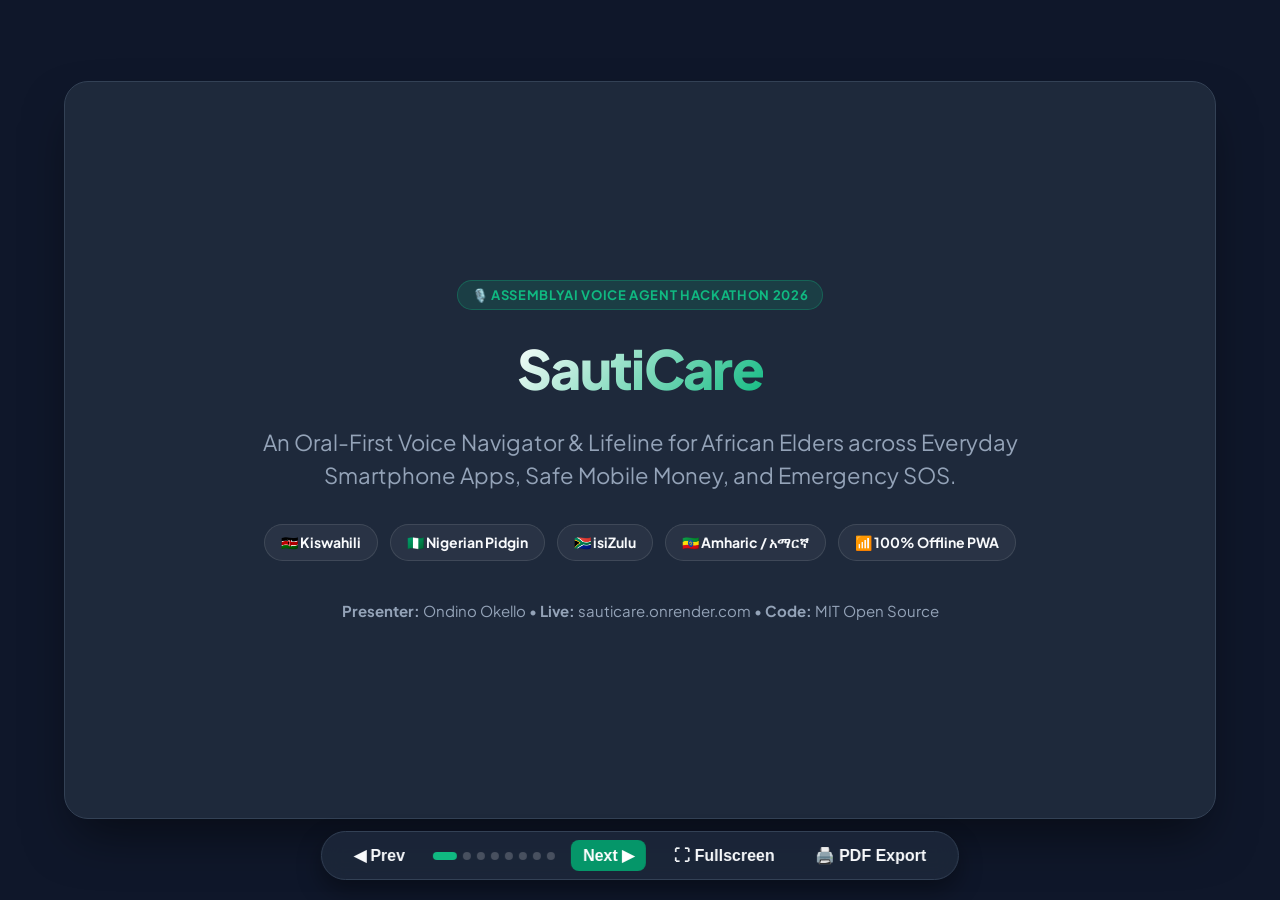
==== static/slides.html @ 6f5b7d05 "Add interactive 8-slide presentation deck at /slides with PDF export" ====
<!DOCTYPE html>
<html lang="en">
<head>
  <meta charset="UTF-8">
  <meta name="viewport" content="width=device-width, initial-scale=1.0">
  <title>SautiCare — Hackathon Pitch Deck (AssemblyAI)</title>
  <link rel="preconnect" href="https://fonts.googleapis.com">
  <link rel="preconnect" href="https://fonts.gstatic.com" crossorigin>
  <link href="https://fonts.googleapis.com/css2?family=Plus+Jakarta+Sans:wght@400;600;700;800;900&display=swap" rel="stylesheet">
  <style>
    :root {
      --primary: #059669;
      --primary-light: #10B981;
      --primary-dark: #047857;
      --bg: #0F172A;
      --surface: #1E293B;
      --surface-border: #334155;
      --text: #F8FAFC;
      --text-muted: #94A3B8;
      --accent-gold: #F59E0B;
      --accent-red: #EF4444;
      --accent-blue: #3B82F6;
    }

    * {
      box-sizing: border-box;
      margin: 0;
      padding: 0;
    }

    body {
      font-family: 'Plus Jakarta Sans', sans-serif;
      background: var(--bg);
      color: var(--text);
      overflow: hidden;
      height: 100vh;
      width: 100vw;
      user-select: none;
    }

    /* Deck Layout */
    .deck-container {
      position: relative;
      width: 100vw;
      height: 100vh;
      display: flex;
      align-items: center;
      justify-content: center;
    }

    .slide {
      display: none;
      width: 90vw;
      max-width: 1200px;
      height: 82vh;
      background: var(--surface);
      border: 1px solid var(--surface-border);
      border-radius: 24px;
      padding: 48px 56px;
      box-shadow: 0 25px 50px -12px rgba(0, 0, 0, 0.5);
      position: relative;
      flex-direction: column;
      justify-content: space-between;
      animation: fadeIn 0.3s ease-out;
    }

    .slide.active {
      display: flex;
    }

    @keyframes fadeIn {
      from { opacity: 0; transform: translateY(8px); }
      to { opacity: 1; transform: translateY(0); }
    }

    /* Header */
    .slide-header {
      display: flex;
      justify-content: space-between;
      align-items: flex-start;
      border-bottom: 1px solid var(--surface-border);
      padding-bottom: 18px;
      margin-bottom: 24px;
    }

    .tag-badge {
      display: inline-flex;
      align-items: center;
      gap: 6px;
      padding: 6px 14px;
      background: rgba(16, 185, 129, 0.15);
      border: 1px solid rgba(16, 185, 129, 0.3);
      color: var(--primary-light);
      border-radius: 999px;
      font-size: 13px;
      font-weight: 700;
      text-transform: uppercase;
      letter-spacing: 0.05em;
    }

    .slide-title {
      font-size: 34px;
      font-weight: 900;
      letter-spacing: -0.02em;
      color: #FFFFFF;
      margin-top: 8px;
    }

    .slide-subtitle {
      font-size: 16px;
      color: var(--text-muted);
      margin-top: 4px;
      font-weight: 500;
    }

    /* Content Area */
    .slide-body {
      flex: 1;
      display: flex;
      gap: 32px;
      align-items: stretch;
      overflow-y: auto;
    }

    /* Grids & Cards */
    .grid-2 {
      display: grid;
      grid-template-columns: 1fr 1fr;
      gap: 24px;
      width: 100%;
    }

    .grid-3 {
      display: grid;
      grid-template-columns: repeat(3, 1fr);
      gap: 20px;
      width: 100%;
    }

    .grid-4 {
      display: grid;
      grid-template-columns: repeat(4, 1fr);
      gap: 16px;
      width: 100%;
    }

    .card {
      background: rgba(15, 23, 42, 0.6);
      border: 1px solid var(--surface-border);
      border-radius: 16px;
      padding: 24px;
      display: flex;
      flex-direction: column;
      justify-content: flex-start;
      gap: 12px;
    }

    .card-icon {
      font-size: 32px;
    }

    .card-title {
      font-size: 18px;
      font-weight: 800;
      color: #FFFFFF;
    }

    .card-text {
      font-size: 14px;
      line-height: 1.6;
      color: var(--text-muted);
    }

    .stat-number {
      font-size: 44px;
      font-weight: 900;
      color: var(--primary-light);
      line-height: 1;
    }

    .stat-label {
      font-size: 14px;
      font-weight: 600;
      color: var(--text-muted);
      text-transform: uppercase;
      letter-spacing: 0.05em;
    }

    /* Architecture Diagram Box */
    .arch-box {
      width: 100%;
      background: #0B1120;
      border: 1px solid #1E293B;
      border-radius: 16px;
      padding: 20px;
      font-family: ui-monospace, monospace;
      font-size: 13px;
      line-height: 1.5;
      color: #38BDF8;
      overflow-x: auto;
      white-space: pre;
    }

    /* Hero Slide Specifics */
    .hero-slide {
      text-align: center;
      justify-content: center;
      align-items: center;
      gap: 24px;
    }

    .hero-title {
      font-size: 54px;
      font-weight: 900;
      letter-spacing: -0.03em;
      background: linear-gradient(135deg, #FFFFFF 0%, #10B981 100%);
      -webkit-background-clip: text;
      -webkit-text-fill-color: transparent;
    }

    .hero-sub {
      font-size: 22px;
      color: var(--text-muted);
      max-width: 800px;
      line-height: 1.5;
    }

    .hero-pill-row {
      display: flex;
      gap: 12px;
      flex-wrap: wrap;
      justify-content: center;
      margin-top: 8px;
    }

    .hero-pill {
      background: rgba(255, 255, 255, 0.05);
      border: 1px solid rgba(255, 255, 255, 0.1);
      padding: 8px 16px;
      border-radius: 999px;
      font-size: 14px;
      font-weight: 700;
    }

    /* Footer */
    .slide-footer {
      display: flex;
      justify-content: space-between;
      align-items: center;
      border-top: 1px solid var(--surface-border);
      padding-top: 16px;
      margin-top: 20px;
      font-size: 13px;
      color: var(--text-muted);
    }

    .footer-left {
      display: flex;
      align-items: center;
      gap: 8px;
      font-weight: 600;
    }

    .footer-right {
      display: flex;
      align-items: center;
      gap: 16px;
    }

    /* Persistent Controls Bar */
    .controls-bar {
      position: fixed;
      bottom: 20px;
      left: 50%;
      transform: translateX(-50%);
      background: rgba(30, 41, 59, 0.85);
      backdrop-filter: blur(12px);
      border: 1px solid var(--surface-border);
      border-radius: 999px;
      padding: 8px 20px;
      display: flex;
      align-items: center;
      gap: 16px;
      z-index: 100;
      box-shadow: 0 10px 25px rgba(0, 0, 0, 0.4);
    }

    .btn-ctrl {
      background: none;
      border: none;
      color: var(--text);
      font-size: 16px;
      font-weight: 700;
      cursor: pointer;
      display: flex;
      align-items: center;
      gap: 6px;
      padding: 6px 12px;
      border-radius: 8px;
      transition: background 0.2s;
    }

    .btn-ctrl:hover {
      background: rgba(255, 255, 255, 0.1);
    }

    .btn-primary-ctrl {
      background: var(--primary);
      color: white;
    }
    .btn-primary-ctrl:hover {
      background: var(--primary-light);
    }

    .progress-dots {
      display: flex;
      gap: 6px;
    }

    .dot {
      width: 8px;
      height: 8px;
      border-radius: 50%;
      background: rgba(255, 255, 255, 0.2);
      cursor: pointer;
      transition: all 0.2s;
    }

    .dot.active {
      background: var(--primary-light);
      width: 24px;
      border-radius: 4px;
    }

    /* Print / PDF Styles */
    @media print {
      body {
        overflow: visible;
        background: #FFFFFF;
        color: #0F172A;
      }
      .controls-bar {
        display: none !important;
      }
      .deck-container {
        display: block;
        height: auto;
      }
      .slide {
        display: flex !important;
        page-break-after: always;
        width: 100vw;
        height: 100vh;
        max-width: none;
        border: none;
        border-radius: 0;
        box-shadow: none;
        background: #FFFFFF;
        color: #0F172A;
        padding: 40px;
      }
      .slide-title { color: #0F172A; }
      .card { background: #F8FAFC; border-color: #E2E8F0; }
      .card-title { color: #0F172A; }
      .hero-title { background: none; -webkit-text-fill-color: #059669; }
    }
  </style>
</head>
<body>
  <div class="deck-container">

    <!-- SLIDE 1: COVER -->
    <section class="slide hero-slide active" data-index="1">
      <span class="tag-badge">🎙️ AssemblyAI Voice Agent Hackathon 2026</span>
      <h1 class="hero-title">SautiCare</h1>
      <p class="hero-sub">
        An Oral-First Voice Navigator & Lifeline for African Elders across Everyday Smartphone Apps, Safe Mobile Money, and Emergency SOS.
      </p>
      <div class="hero-pill-row">
        <span class="hero-pill">🇰🇪 Kiswahili</span>
        <span class="hero-pill">🇳🇬 Nigerian Pidgin</span>
        <span class="hero-pill">🇿🇦 isiZulu</span>
        <span class="hero-pill">🇪🇹 Amharic / አማርኛ</span>
        <span class="hero-pill">📶 100% Offline PWA</span>
      </div>
      <div style="margin-top: 16px; font-size: 15px; color: var(--text-muted);">
        <strong>Presenter:</strong> Ondino Okello &bull; <strong>Live:</strong> sauticare.onrender.com &bull; <strong>Code:</strong> MIT Open Source
      </div>
    </section>

    <!-- SLIDE 2: THE PROBLEM -->
    <section class="slide" data-index="2">
      <div class="slide-header">
        <div>
          <span class="tag-badge">The African Reality</span>
          <h2 class="slide-title">100M+ African Elders Left Behind by Touchscreens</h2>
          <p class="slide-subtitle">Rapid smartphone adoption meets an acute digital literacy & language barrier</p>
        </div>
        <div class="stat-number">100M+</div>
      </div>
      <div class="slide-body">
        <div class="grid-4">
          <div class="card">
            <span class="card-icon">🔤</span>
            <h3 class="card-title">Foreign Language & Small Text</h3>
            <p class="card-text">Interfaces are in complex technical English with tiny fonts that deteriorating eyesight cannot decipher.</p>
          </div>
          <div class="card">
            <span class="card-icon">🗣️</span>
            <h3 class="card-title">Oral-First Culture</h3>
            <p class="card-text">African seniors overwhelmingly communicate orally through voice notes, not soft-keyboard typing.</p>
          </div>
          <div class="card">
            <span class="card-icon">💸</span>
            <h3 class="card-title">Fintech Anxiety & Fraud</h3>
            <p class="card-text">Elders rely on remittances (M-Pesa, OPay) but fear sending funds to wrong numbers or falling victim to scams.</p>
          </div>
          <div class="card">
            <span class="card-icon">🚨</span>
            <h3 class="card-title">Emergency Isolation</h3>
            <p class="card-text">During sudden falls, hypertension, or illness, seniors cannot unlock phones or find contacts in time.</p>
          </div>
        </div>
      </div>
      <div class="slide-footer">
        <div class="footer-left">SautiCare Pitch Deck</div>
        <div class="footer-right">Slide 2 / 8</div>
      </div>
    </section>

    <!-- SLIDE 3: THE SOLUTION -->
    <section class="slide" data-index="3">
      <div class="slide-header">
        <div>
          <span class="tag-badge">The Solution</span>
          <h2 class="slide-title">SautiCare: Pan-African Oral Voice Assistant</h2>
          <p class="slide-subtitle">Respectful, localized voice guidance in 4 major African languages with +40% elder audio boost</p>
        </div>
      </div>
      <div class="slide-body">
        <div class="grid-2">
          <div class="card" style="border-left: 4px solid var(--primary-light);">
            <h3 class="card-title">🌍 4 Regional Linguistic Spheres</h3>
            <p class="card-text">
              • <strong>East Africa (Kiswahili):</strong> Kenya & Tanzania (Zuri, Rafiki, Daudi, Rehema)<br>
              • <strong>West Africa (Nigerian Pidgin):</strong> Nigeria (Ezinne, Abeo)<br>
              • <strong>Southern Africa (isiZulu):</strong> South Africa (Thando, Themba)<br>
              • <strong>Horn of Africa (Amharic):</strong> Ethiopia (Mekdes, Ameha)
            </p>
          </div>
          <div class="card" style="border-left: 4px solid var(--accent-gold);">
            <h3 class="card-title">👵 Culturally Grounded Honorifics</h3>
            <p class="card-text">
              Built on <em>Heshima kwa Wazee</em> (Respect for Elders). Greets elders warmly (*"Shikamoo Mzee/Mama"*, *"Kedu Elder"*, *"Sawubona Mkhulu"*, *"ጤና ይስጥልኝ አያቴ"*). Speaks calmly with slower cadence and amplified acoustics.
            </p>
          </div>
          <div class="card" style="border-left: 4px solid var(--accent-blue);">
            <h3 class="card-title">📱 Visual Confirmation & OS Deep-Linking</h3>
            <p class="card-text">
              Every voice interaction produces high-contrast, step-by-step visual cards and direct OS actions: launching WhatsApp, dialing USSD, or enlarging system fonts.
            </p>
          </div>
          <div class="card" style="border-left: 4px solid var(--primary);">
            <h3 class="card-title">📶 Zero-Data Rural Resilience (PWA)</h3>
            <p class="card-text">
              When mobile data drops to 0MB, SautiCare automatically falls back to hardware GSM dialing and pre-cached offline guides—guaranteeing 24/7 lifeline access.
            </p>
          </div>
        </div>
      </div>
      <div class="slide-footer">
        <div class="footer-left">SautiCare Pitch Deck</div>
        <div class="footer-right">Slide 3 / 8</div>
      </div>
    </section>

    <!-- SLIDE 4: CORE CAPABILITIES -->
    <section class="slide" data-index="4">
      <div class="slide-header">
        <div>
          <span class="tag-badge">Product Features</span>
          <h2 class="slide-title">Everyday Smartphone Empowerment</h2>
          <p class="slide-subtitle">Solving the 5 most frequent friction points for African seniors</p>
        </div>
      </div>
      <div class="slide-body">
        <div class="grid-3">
          <div class="card">
            <span class="card-icon">💬</span>
            <h3 class="card-title">WhatsApp Voice Notes</h3>
            <p class="card-text">Step-by-step oral guide on opening chats, holding the mic button, and releasing to send family voice messages without typing.</p>
          </div>
          <div class="card">
            <span class="card-icon">🎵</span>
            <h3 class="card-title">Gospel & Worship Radio</h3>
            <p class="card-text">Instant voice discovery and playback of beloved regional choirs, African gospel hymns, and national broadcasting stations.</p>
          </div>
          <div class="card">
            <span class="card-icon">🔤</span>
            <h3 class="card-title">Voice Font Magnifier</h3>
            <p class="card-text">"Make the text big": Instantly zooms typography by +25% across the entire screen so elders can read comfortably without glasses.</p>
          </div>
          <div class="card">
            <span class="card-icon">💸</span>
            <h3 class="card-title">Safe Mobile Money</h3>
            <p class="card-text">Guides USSD execution for M-Pesa (*334#), OPay, and Telebirr while actively cautioning elders to never reveal their PIN.</p>
          </div>
          <div class="card">
            <span class="card-icon">📸</span>
            <h3 class="card-title">Camera & Grandchildren Photos</h3>
            <p class="card-text">Clear instructions on holding the phone steady and tapping the round white shutter button to capture and save memories.</p>
          </div>
          <div class="card" style="border: 2px solid var(--accent-red);">
            <span class="card-icon">🚨</span>
            <h3 class="card-title" style="color: #F87171;">One-Tap Emergency SOS</h3>
            <p class="card-text">Instantly dispatches an SMS with live GPS coordinates to the elder's child and triggers a direct GSM phone call.</p>
          </div>
        </div>
      </div>
      <div class="slide-footer">
        <div class="footer-left">SautiCare Pitch Deck</div>
        <div class="footer-right">Slide 4 / 8</div>
      </div>
    </section>

    <!-- SLIDE 5: ARCHITECTURE -->
    <section class="slide" data-index="5">
      <div class="slide-header">
        <div>
          <span class="tag-badge">Technology Stack</span>
          <h2 class="slide-title">Powered by AssemblyAI & Edge Neural Speech</h2>
          <p class="slide-subtitle">Sub-second streaming pipeline designed for low-bandwidth African cellular conditions</p>
        </div>
      </div>
      <div class="slide-body" style="flex-direction: column;">
        <div class="arch-box">
  [Elder Speaks: Swahili / Pidgin / isiZulu / Amharic]
                         │
                 (MediaRecorder / WebM)
                         ▼
        ┌──────────────────────────────────┐
        │   Bidirectional WebSocket API    │  &lt;-- Sub-second streaming
        └────────────────┬─────────────────┘
                         ▼
        ┌──────────────────────────────────┐
        │   AssemblyAI Speech-to-Text      │  &lt;-- Multilingual Acoustic Models
        │   (Realtime Transcription STT)   │      sw / en-NG / zu / am
        └────────────────┬─────────────────┘
                         ▼
        ┌──────────────────────────────────┐
        │   Pan-African Intent Reasoner    │  &lt;-- Cultural Honorifics (*Heshima*)
        │   FastAPI Python Async Core      │      Direct OS Intents (tel:, whatsapp:)
        └────────────────┬─────────────────┘
                         ▼
        ┌──────────────────────────────────┐
        │   10 Neural Regional Voices      │  &lt;-- +40% Volume Gain Amplification
        │   & High-Contrast Visual Cards   │      PWA Service Worker v2 Offline Fallback
        └──────────────────────────────────┘</div>
        <div class="grid-3" style="margin-top: 12px;">
          <div class="card" style="padding: 14px;">
            <strong>AssemblyAI STT:</strong> Universal acoustic model with native African language detection.
          </div>
          <div class="card" style="padding: 14px;">
            <strong>FastAPI Core:</strong> Sub-second async intent extraction with zero latency.
          </div>
          <div class="card" style="padding: 14px;">
            <strong>PWA Service Worker v2:</strong> Network-First with cache fallback for 0MB data resilience.
          </div>
        </div>
      </div>
      <div class="slide-footer">
        <div class="footer-left">SautiCare Pitch Deck</div>
        <div class="footer-right">Slide 5 / 8</div>
      </div>
    </section>

    <!-- SLIDE 6: VALIDATION & DEPLOYMENT -->
    <section class="slide" data-index="6">
      <div class="slide-header">
        <div>
          <span class="tag-badge">Live Production</span>
          <h2 class="slide-title">Tested, Verified, and Deployed Live</h2>
          <p class="slide-subtitle">Production cloud deployment on Render with 22/22 automated test verification</p>
        </div>
      </div>
      <div class="slide-body">
        <div class="grid-3">
          <div class="card">
            <span class="stat-number">22 / 22</span>
            <span class="stat-label">Test Suite Passing</span>
            <p class="card-text">Comprehensive unit and integration coverage for STT routing, intent mapping, emergency SOS, and multilingual TTS.</p>
          </div>
          <div class="card">
            <span class="stat-number">&lt; 1.0s</span>
            <span class="stat-label">End-to-End Latency</span>
            <p class="card-text">From the moment the elder finishes speaking to audio playback, latency is under 1,000 milliseconds over WebSockets.</p>
          </div>
          <div class="card">
            <span class="stat-number">100%</span>
            <span class="stat-label">Offline Safety Pass</span>
            <p class="card-text">Service Worker v2 ensures emergency calling, GPS SMS dispatch, and USSD guides work even with 0MB cellular bundle.</p>
          </div>
        </div>
        <div class="card" style="margin-top: 16px; background: rgba(16, 185, 129, 0.1); border-color: var(--primary);">
          <h3 class="card-title" style="color: var(--primary-light);">🌐 Live Deployment: https://sauticare.onrender.com</h3>
          <p class="card-text" style="color: var(--text);">
            Judges can open SautiCare right now on any iOS or Android phone, test all 4 African languages, and tap "Add to Home Screen" to run it as a native standalone PWA.
          </p>
        </div>
      </div>
      <div class="slide-footer">
        <div class="footer-left">SautiCare Pitch Deck</div>
        <div class="footer-right">Slide 6 / 8</div>
      </div>
    </section>

    <!-- SLIDE 7: BUSINESS MODEL & TELCO PARTNERSHIPS -->
    <section class="slide" data-index="7">
      <div class="slide-header">
        <div>
          <span class="tag-badge">Market & Distribution</span>
          <h2 class="slide-title">Massive Market & Natural Distribution Channels</h2>
          <p class="slide-subtitle">Solving a multi-billion dollar financial and telecom inclusion opportunity</p>
        </div>
      </div>
      <div class="slide-body">
        <div class="grid-3">
          <div class="card" style="border-top: 4px solid var(--primary-light);">
            <h3 class="card-title">📱 OEM Pre-Installation</h3>
            <p class="card-text">
              Partnering with Transsion Holdings (<strong>Tecno, itel, Infinix</strong>)—the dominant phone brand in Africa—to pre-install SautiCare as the native "Senior Mode" on entry-level Android devices.
            </p>
          </div>
          <div class="card" style="border-top: 4px solid var(--accent-gold);">
            <h3 class="card-title">📶 Telecom Senior Bundles</h3>
            <p class="card-text">
              Zero-rated partnerships with <strong>Safaricom, MTN, and Airtel</strong>. Telcos bundle SautiCare into senior SIM packs, reducing customer care call volume and increasing mobile money transaction volume.
            </p>
          </div>
          <div class="card" style="border-top: 4px solid var(--accent-blue);">
            <h3 class="card-title">🌍 Diaspora Subscription</h3>
            <p class="card-text">
              African diaspora children in the US/UK pay <strong>$2–$5/month</strong> for premium 24/7 caregiver monitoring: automated GPS alerts, battery status checks, and instant emergency dispatch for aging parents.
            </p>
          </div>
        </div>
      </div>
      <div class="slide-footer">
        <div class="footer-left">SautiCare Pitch Deck</div>
        <div class="footer-right">Slide 7 / 8</div>
      </div>
    </section>

    <!-- SLIDE 8: VISION & CLOSING -->
    <section class="slide hero-slide" data-index="8">
      <span class="tag-badge">The Future of Voice in Africa</span>
      <h2 class="hero-title" style="font-size: 42px;">No Elder in Africa Left Behind</h2>
      <p class="hero-sub" style="font-size: 19px;">
        "By replacing complex visual menus with natural, respectful voice dialogue in native African languages, SautiCare restores independence, dignity, and safety to our parents and grandparents."
      </p>
      <div class="grid-3" style="max-width: 900px; text-align: left; margin-top: 12px;">
        <div class="card">
          <strong>Next Languages:</strong><br>Hausa, Yoruba, Oromo, and Luganda expansion.
        </div>
        <div class="card">
          <strong>Direct SIM Gateway:</strong><br>Africa's Talking API for instant SIM-level SMS.
        </div>
        <div class="card">
          <strong>Open Ecosystem:</strong><br>AssemblyAI-powered developer APIs for African NGOs.
        </div>
      </div>
      <div style="margin-top: 16px; font-size: 16px;">
        🚀 <strong>Test Live:</strong> <a href="https://sauticare.onrender.com" target="_blank" style="color: var(--primary-light); text-decoration: none;">sauticare.onrender.com</a> &bull;
        📦 <strong>GitHub:</strong> <a href="https://github.com/ondinookello96/SautiCare" target="_blank" style="color: var(--accent-blue); text-decoration: none;">github.com/ondinookello96/SautiCare</a>
      </div>
    </section>

  </div>

  <!-- Persistent Interactive Controls Bar -->
  <nav class="controls-bar" aria-label="Slide Controls">
    <button id="btn-prev" class="btn-ctrl" title="Previous Slide (Left Arrow)">◀ Prev</button>
    <div id="dots-container" class="progress-dots"></div>
    <button id="btn-next" class="btn-ctrl btn-primary-ctrl" title="Next Slide (Right Arrow / Space)">Next ▶</button>
    <button id="btn-fullscreen" class="btn-ctrl" title="Toggle Fullscreen (F)">⛶ Fullscreen</button>
    <button id="btn-pdf" class="btn-ctrl" title="Print to PDF (Ctrl+P)">🖨️ PDF Export</button>
  </nav>

  <script>
    const slides = Array.from(document.querySelectorAll('.slide'));
    const dotsContainer = document.getElementById('dots-container');
    const btnPrev = document.getElementById('btn-prev');
    const btnNext = document.getElementById('btn-next');
    const btnFullscreen = document.getElementById('btn-fullscreen');
    const btnPdf = document.getElementById('btn-pdf');
    let currentIndex = 0;

    // Build dots
    slides.forEach((_, idx) => {
      const dot = document.createElement('div');
      dot.className = `dot ${idx === 0 ? 'active' : ''}`;
      dot.addEventListener('click', () => goToSlide(idx));
      dotsContainer.appendChild(dot);
    });
    const dots = Array.from(dotsContainer.children);

    function goToSlide(index) {
      if (index < 0 || index >= slides.length) return;
      slides[currentIndex].classList.remove('active');
      dots[currentIndex].classList.remove('active');
      currentIndex = index;
      slides[currentIndex].classList.add('active');
      dots[currentIndex].classList.add('active');
    }

    btnPrev.addEventListener('click', () => goToSlide(currentIndex - 1));
    btnNext.addEventListener('click', () => goToSlide(currentIndex + 1));

    btnFullscreen.addEventListener('click', () => {
      if (!document.fullscreenElement) {
        document.documentElement.requestFullscreen().catch(() => {});
      } else {
        document.exitFullscreen().catch(() => {});
      }
    });

    btnPdf.addEventListener('click', () => {
      window.print();
    });

    // Keyboard navigation
    window.addEventListener('keydown', (e) => {
      if (e.key === 'ArrowRight' || e.key === ' ' || e.key === 'PageDown') {
        goToSlide(currentIndex + 1);
      } else if (e.key === 'ArrowLeft' || e.key === 'PageUp') {
        goToSlide(currentIndex - 1);
      } else if (e.key.toLowerCase() === 'f') {
        btnFullscreen.click();
      } else if (e.key.toLowerCase() === 'p' && (e.ctrlKey || e.metaKey)) {
        // native print
      }
    });
  </script>
</body>
</html>
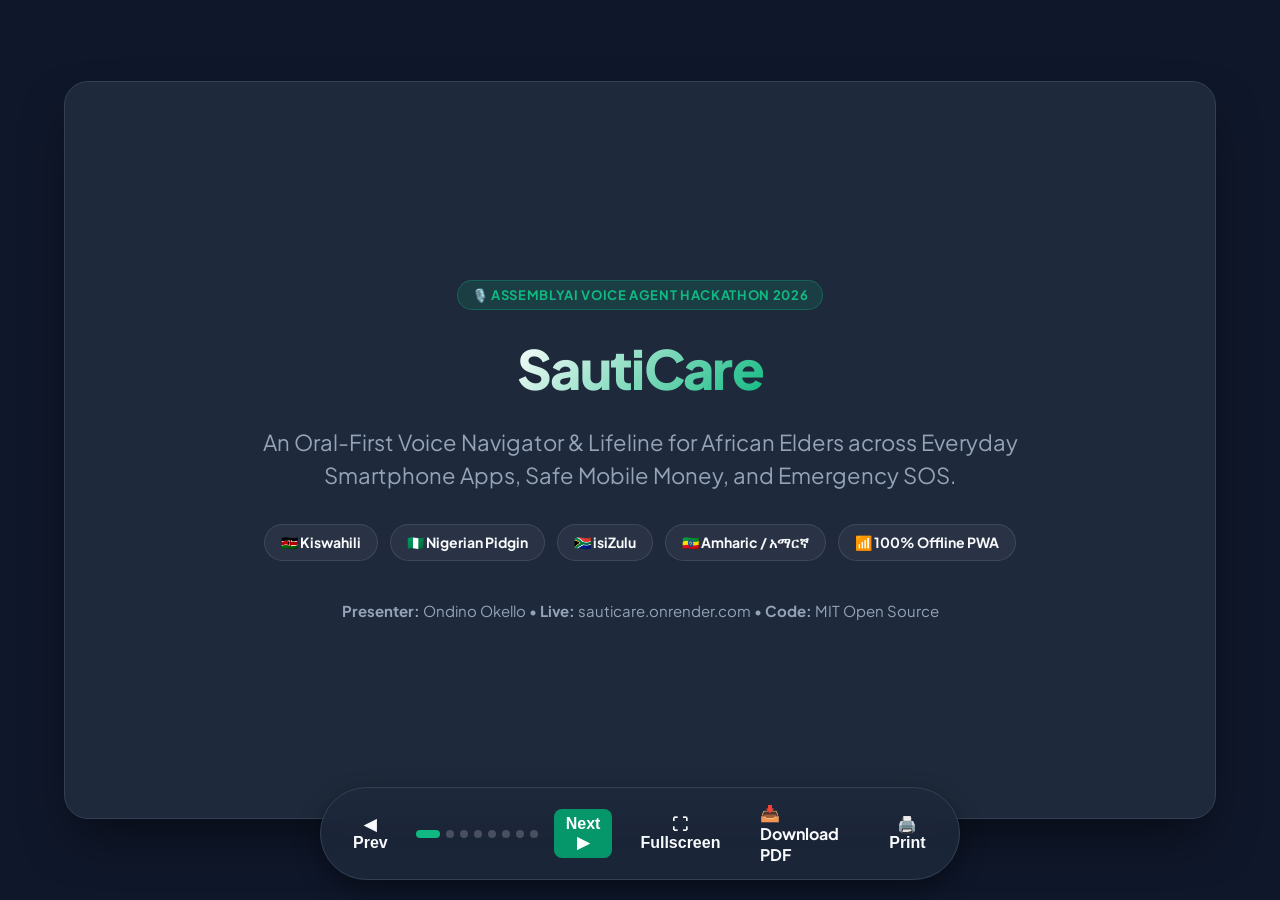
==== commit 688a3227: "feat(deck): export 8-slide presentation to PDF and add /slides.pdf endpoint" ====
--- a/static/slides.html
+++ b/static/slides.html
@@ -333,36 +333,98 @@
     }
 
     /* Print / PDF Styles */
+    @page {
+      size: 16in 9in;
+      margin: 0;
+    }
     @media print {
-      body {
-        overflow: visible;
-        background: #FFFFFF;
-        color: #0F172A;
-      }
-      .controls-bar {
+      *, *::before, *::after {
+        -webkit-print-color-adjust: exact !important;
+        print-color-adjust: exact !important;
+        box-sizing: border-box !important;
+        animation: none !important;
+        transition: none !important;
+      }
+      html, body {
+        width: 16in !important;
+        height: auto !important;
+        margin: 0 !important;
+        padding: 0 !important;
+        background: #0F172A !important;
+        color: #F8FAFC !important;
+        overflow: visible !important;
+        position: static !important;
+      }
+      .controls-bar, nav, script {
         display: none !important;
       }
       .deck-container {
-        display: block;
-        height: auto;
+        display: block !important;
+        width: 16in !important;
+        height: auto !important;
+        margin: 0 !important;
+        padding: 0 !important;
+        position: static !important;
       }
       .slide {
         display: flex !important;
-        page-break-after: always;
-        width: 100vw;
-        height: 100vh;
-        max-width: none;
-        border: none;
-        border-radius: 0;
-        box-shadow: none;
-        background: #FFFFFF;
-        color: #0F172A;
-        padding: 40px;
-      }
-      .slide-title { color: #0F172A; }
-      .card { background: #F8FAFC; border-color: #E2E8F0; }
-      .card-title { color: #0F172A; }
-      .hero-title { background: none; -webkit-text-fill-color: #059669; }
+        opacity: 1 !important;
+        visibility: visible !important;
+        width: 16in !important;
+        height: 9in !important;
+        max-width: 16in !important;
+        max-height: 9in !important;
+        min-height: 9in !important;
+        box-sizing: border-box !important;
+        border: none !important;
+        border-radius: 0 !important;
+        box-shadow: none !important;
+        background: #0F172A !important;
+        color: #F8FAFC !important;
+        padding: 44px 60px !important;
+        margin: 0 !important;
+        page-break-inside: avoid !important;
+        break-inside: avoid !important;
+        page-break-after: always !important;
+        break-after: page !important;
+      }
+      .slide:last-of-type, .slide[data-index="8"] {
+        page-break-after: auto !important;
+        break-after: auto !important;
+      }
+      .slide-header {
+        border-bottom: 1px solid #334155 !important;
+      }
+      .slide-title {
+        color: #FFFFFF !important;
+      }
+      .slide-subtitle {
+        color: #94A3B8 !important;
+      }
+      .card {
+        background: #1E293B !important;
+        border: 1px solid #334155 !important;
+      }
+      .card-title {
+        color: #FFFFFF !important;
+      }
+      .card-text {
+        color: #94A3B8 !important;
+      }
+      .arch-box {
+        background: #0B1120 !important;
+        border: 1px solid #1E293B !important;
+        color: #38BDF8 !important;
+      }
+      .slide-footer {
+        border-top: 1px solid #334155 !important;
+        color: #94A3B8 !important;
+      }
+      .hero-title {
+        background: linear-gradient(135deg, #FFFFFF 0%, #10B981 100%) !important;
+        -webkit-background-clip: text !important;
+        -webkit-text-fill-color: transparent !important;
+      }
     }
   </style>
 </head>
@@ -683,7 +745,8 @@
     <div id="dots-container" class="progress-dots"></div>
     <button id="btn-next" class="btn-ctrl btn-primary-ctrl" title="Next Slide (Right Arrow / Space)">Next ▶</button>
     <button id="btn-fullscreen" class="btn-ctrl" title="Toggle Fullscreen (F)">⛶ Fullscreen</button>
-    <button id="btn-pdf" class="btn-ctrl" title="Print to PDF (Ctrl+P)">🖨️ PDF Export</button>
+    <a href="/slides.pdf" download="SautiCare_Pitch_Deck.pdf" id="btn-pdf-dl" class="btn-ctrl" style="text-decoration: none; color: inherit;" title="Download Compiled PDF">📥 Download PDF</a>
+    <button id="btn-pdf" class="btn-ctrl" title="Print / Save to PDF (Ctrl+P)">🖨️ Print</button>
   </nav>
 
   <script>
